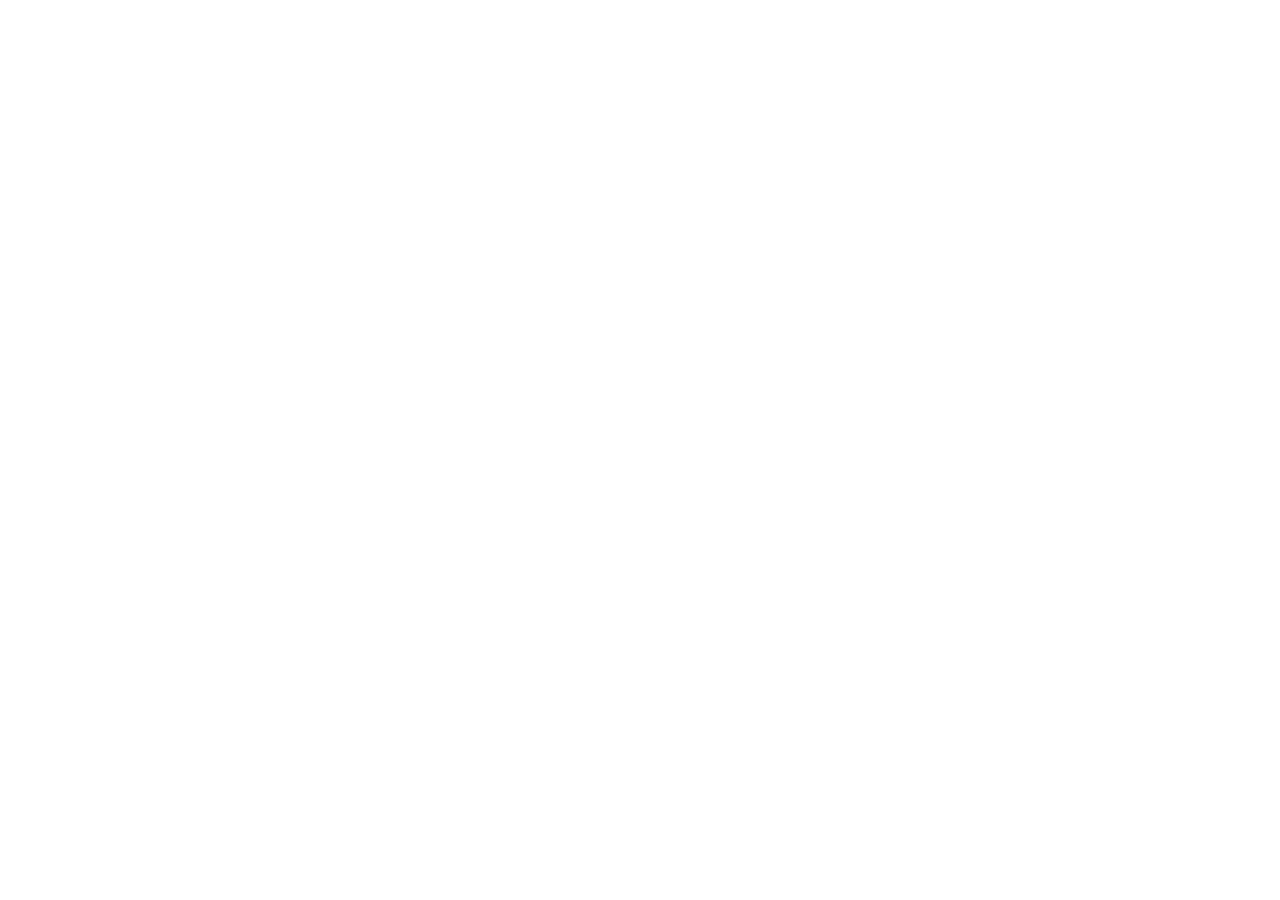
==== index.html @ 476dfc19 "Update index.html" ====
<!DOCTYPE html>
<html>
  <head>
    <meta charset="UTF-8">
    <meta name="viewport" content="width=device-width, height=device-height, initial-scale=1.0, maximum-scale=1.0, user-scalable=no">
    <title>Rafa Pérez | Currículum</title>
  </head>
  <body>
    <script SameSite="None; Secure" src="https://cdn.landbot.io/landbot-3/landbot-3.0.0.js"></script>
    <script>
      var myLandbot = new Landbot.Fullpage({
        configUrl: 'https://chats.landbot.io/v3/H-1134293-K5EE9TSSYN58JPHV/index.json',
      });
    </script>
  </body>
</html>
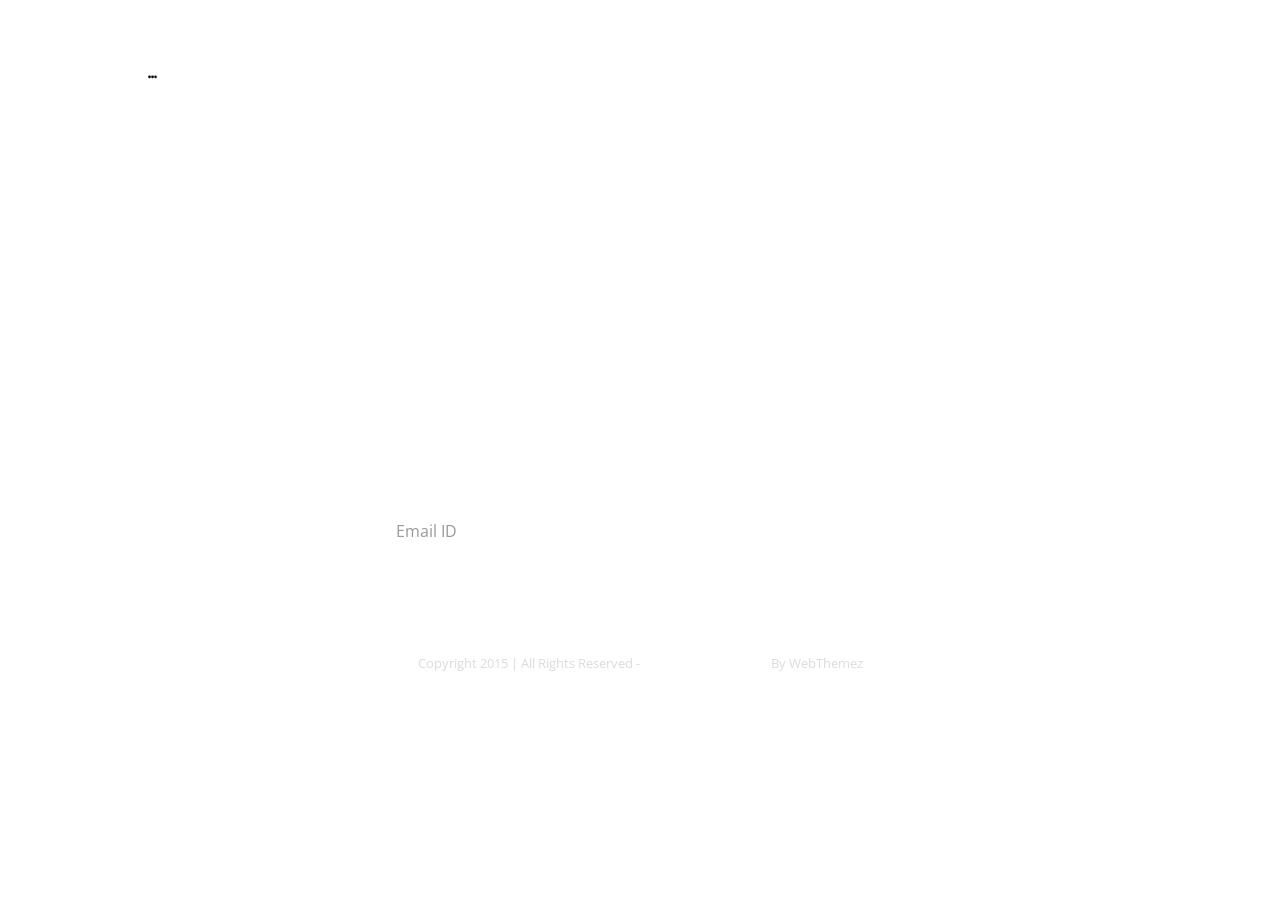
==== commit c0d43dd1: "Actualizacion Sitio en construcción" ====
--- a/index.html
+++ b/index.html
@@ -1,16 +1,116 @@
-<!DOCTYPE html>
-<html>
-  <head>
-    <meta charset="UTF-8">
-    <meta name="viewport" content="width=device-width, height=device-height, initial-scale=1.0, maximum-scale=1.0, user-scalable=no">
-    <title>Rafa Pérez | Currículum</title>
-  </head>
-  <body>
-    <script SameSite="None; Secure" src="https://cdn.landbot.io/landbot-3/landbot-3.0.0.js"></script>
-    <script>
-      var myLandbot = new Landbot.Fullpage({
-        configUrl: 'https://chats.landbot.io/v3/H-1134293-K5EE9TSSYN58JPHV/index.json',
-      });
-    </script>
-  </body>
+<!-- 
+Author URI: http://webthemez.com/ 
+-->
+<!doctype html>
+<!--[if IE 7 ]>
+<html lang="en-gb" class="isie ie7 oldie no-js">
+    <![endif]-->
+    <!--[if IE 8 ]>
+    <html lang="en-gb" class="isie ie8 oldie no-js">
+        <![endif]-->
+        <!--[if IE 9 ]>
+        <html lang="en-gb" class="isie ie9 no-js">
+            <![endif]-->
+            <!--[if (gt IE 9)|!(IE)]>
+            <!-->
+<html lang="en-gb" class="no-js">
+<!--
+<![endif]-->
+<head>
+<meta charset="utf-8">
+<meta name="viewport" content="width=device-width, initial-scale=1, maximum-scale=1">
+<!--[if lt IE 9]>
+<meta http-equiv="X-UA-Compatible" content="IE=edge,chrome=1">
+<![endif]-->
+<title>Next Responsive Coming Soon Bootstrap Template | Webthemez</title>
+<meta name="description" content="">
+<meta name="author" content="WebThemez">
+<!--[if lt IE 9]>
+<script src="http://html5shim.googlecode.com/svn/trunk/html5.js"></script>
+<![endif]-->
+<!--[if lte IE 8]>
+<script type="text/javascript" src="http://explorercanvas.googlecode.com/svn/trunk/excanvas.js"></script>
+<![endif]-->
+<link rel="stylesheet" href="css/bootstrap.min.css" />
+<link href="css/animate.css" rel="stylesheet" media="screen">
+<link rel="stylesheet" href="css/styles.css" />
+<link href="font/css/font-awesome.min.css" rel="stylesheet">
+</head>
+<body>
+	<!--/.header-->
+	<section id="home">
+		<div class="banner-container">
+			<div class="container">
+				<div class="row">
+					<div class="logo">
+						<img src="images/logo.png" alr='logo'/>
+					</div>
+				</div>
+				<div class="heading text-center">
+					<h2>We are coming soon!!!</h2>
+					<strong>Stay tuned for something amazing</strong>
+				</div>
+				<div class="countdown styled"></div>
+				<div class="row">
+					<div class="heading text-center sub"> 
+						<strong>Get subscribe to our mailing list for latest updates.. keep rocking!</strong>
+					</div>
+					<form class="newsLetter" action="" method="post">
+						<div class="subscribe">
+							<input class="form-control" type="email" placeholder="Email ID">
+								<button type="submit" class="btn">
+									<i class="fa fa-envelope"></i>
+								</button>
+							</div>
+							<!-- /.subscribe -->
+						</form>
+					</div>
+				</div>
+			</div>
+		</section>
+		<footer>
+			<div class="container">
+				<div class="social text-center">
+					<a href="#">
+						<i class="fa fa-twitter"></i>
+					</a>
+					<a href="#">
+						<i class="fa fa-facebook"></i>
+					</a>
+					<a href="#">
+						<i class="fa fa-dribbble"></i>
+					</a>
+					<a href="#">
+						<i class="fa fa-flickr"></i>
+					</a>
+					<a href="#">
+						<i class="fa fa-github"></i>
+					</a>
+				</div>
+				<div class="clear"></div>
+				<!--CLEAR FLOATS-->
+			</div>
+		</footer>
+		<!--/.page-section-->
+		<section class="copyright">
+			<div class="container">
+				<div class="row">
+					<div class="col-sm-12 text-center"> Copyright 2015 | All Rights Reserved - <a href="https://webthemez.com/free-bootstrap-templates/" target="_blank">Bootstrap Templates</a> By WebThemez
+					</div>
+				</div>
+				<!-- / .row -->
+			</div>
+		</section>
+		<!--[if lte IE 8]>
+		<script src="//ajax.googleapis.com/ajax/libs/jquery/1.11.0/jquery.min.js"></script>
+		<![endif]-->
+		<script src="js/modernizr-latest.js"></script>
+		<script src="js/jquery-1.8.2.min.js" type="text/javascript"></script>
+		<script src="js/bootstrap.min.js" type="text/javascript"></script>
+		<script src="js/jquery.nav.js" type="text/javascript"></script>
+		<script src="js/waypoints.js"></script>
+		<script src="js/Backstretch.js" type="text/javascript"></script>
+		<script src="js/custom.js" type="text/javascript"></script>
+		<script type="text/javascript" src="js/jquery.countdown.js"></script>
+	</body>
 </html>
--- a/css/styles.css
+++ b/css/styles.css
@@ -0,0 +1,634 @@
+/* 
+Author URI: http://webthemez.com/ 
+*/
+
+@import url(http://fonts.googleapis.com/css?family=Open+Sans:400,700,600);
+@import url(http://fonts.googleapis.com/css?family=Raleway:400,700);
+* {
+	margin: 0;
+	padding: 0;
+	font-family: 'Open Sans', sans-serif;
+}
+body {
+	height: 100%;
+	font-family: 'Open Sans', sans-serif;
+	font-size: 16px;
+	line-height: 1.7;
+	color: #666666;
+	-webkit-font-smoothing: antialiased;
+	-webkit-text-size-adjust: 100%;
+	background: #fff;
+	transition: all 0.3s linear;
+	-webkit-transition: all 0.3s linear;
+	-moz-transition: all 0.3s linear;
+	-o-transition: all 0.3s linear;
+}
+
+::selection {
+	color: #fff;
+	background: #FF5200;
+}
+
+::-moz-selection {
+ color: #fff;
+ background: #FF5200;
+}
+p {
+	color: #7B7B7B;
+	margin: 0 0 1em !important;
+}
+h1, h2, h3, h4, h5, h6, #home .heading strong {
+	font-family: 'Raleway', sans-serif;
+	color: #FFF;
+}
+.fitImage {
+	max-width: 100%;
+	vertical-align: middle;
+	display: inline-block;
+}
+.animated {
+	/* -webkit-animation-duration: 1s; */
+	animation-duration: 1s;
+	-webkit-animation-delay: 0s;
+	animation-delay: 0s;
+}
+.mcbook {
+	opacity: 0;
+}
+.show {
+	opacity: 1;
+}
+.pDark p {
+	color: #6D6D6D;
+}
+.pDark h3 {
+	color: #BEBEBE;
+}
+.btn {
+	background: #FF5200;
+}
+.btn:hover {
+	/* background: #145AC4; */
+	color: #145AC4;
+}
+.btn, .form-control, .team-socials i {
+	border-radius: 5px !important;
+}
+.form-group {
+	margin: 0 auto;
+	margin-bottom: 15px;
+	width: 75%;
+}
+.form-control {
+	border: none;
+	padding: 22px 4px;
+	outline: none;
+	color: #969696;
+	margin: 0;
+	width: 210px;
+	max-width: 100%;
+	display: block;
+	margin-bottom: 20px;
+	background: rgba(245, 242, 237, 0);
+	font-size: inherit;
+	border-radius: 0px !important;
+	width: 99%;
+	border: 1px solid rgba(255, 255, 255, 0.41);
+}
+.button-outline {
+	-webkit-font-smoothing: antialiased;
+	display: inline-block;
+	vertical-align: middle;
+	zoom: 1;
+	color: #fff;
+	padding: 10px 25px;
+	border: 2px solid #fff;
+	border-radius: 0px;
+	font-size: 16px;
+	font-weight: 400;
+	background: rgba(255,255,255,0.15);
+}
+.button-outline:hover {
+	color: #fff;
+	background: rgba(255,255,255,0.35);
+}
+a {
+	color: #fff;
+	text-decoration: none;
+	text-shadow: none;
+	-webkit-transition: all 0.2s linear;
+	-moz-transition: all 0.2s linear;
+	-ms-transition: all 0.2s linear;
+	-o-transition: all 0.2s linear;
+	transition: all 0.2s linear;
+}
+a:hover {
+	color: #145AC4;
+	text-decoration: none;
+}
+.btn {
+	border: 0px;
+	border-radius: 0px;
+}
+.btn-primary {
+	background: #fff;
+	border: 1px solid #fff !important;
+	color: #414141 !important;
+}
+.btn-secondary {
+	background: transparent;
+	border: 1px solid #fff !important;
+	color: #fff;
+}
+.btn-primary:hover {
+	background: #fff;
+}
+.btn-secondary:hover {
+	background: transparent;
+	color: #fff;
+}
+.btn {
+	color: #fff;
+	font-size: 18px;
+	min-height: 50px;
+	border-radius: 40px;
+	text-decoration: none;
+	display: inline-block;
+	line-height: 24px;
+	padding: 16px 30px 20px;
+	z-index: 1;
+	position: relative;
+	border: none;
+	margin-bottom: 15px;
+}
+.form-control {
+	border-radius: 0px;
+}
+.mrgn30 {
+	margin: 30px 0;
+}
+.copyright {
+	color: #DBDBDB;
+	padding: 0;
+	font-size: 13px;
+}
+#top {
+	position: relative;
+}
+.topHome {
+	position: fixed;
+	bottom: 20px;
+	right: 20px;
+	z-index: 5;
+}
+.topHome:hover {
+	color: #F89F9F;
+}
+ 
+#Header {
+	margin-bottom: 52px;
+	position: relative;
+	width: 100%;
+	height: 119px;
+	line-height: 118px;
+	z-index: 1;
+	padding-top: 30px
+}
+.logo {
+	width: auto;
+	margin: 0 auto;
+	padding: 16px;
+	height: 125px;
+	width: 128px;
+}
+.wrapper {
+	margin: 0 auto;
+	position: relative;
+	width: 100%;
+	z-index: 1;
+}
+#socialIcons {
+	display: block;
+}
+#socialIcons ul {
+	margin: 0px;
+	padding: 0px;
+	text-align: center;
+}
+#socialIcons ul li {
+	margin-right: 5px;
+	height: 35px;
+	line-height: 40px;
+	list-style-type: none;
+	display: inline-block;
+	background: rgba(224, 224, 224, 1);
+	border-radius: 47px;
+	padding: 5px;
+}
+#socialIcons ul li a {
+	width: 34px;
+	height: 34px;
+	display: inline-block;
+}
+.twitterIcon, .facebookIcon, .linkedInIcon, .pintrestIcon {
+	background: url('../images/social-icons.png') -74px 0px;
+}
+.facebookIcon {
+	background-position: 10px 0px;
+}
+.linkedInIcon {
+	background-position: -245px 0px;
+}
+.pintrestIcon {
+	background-position: -331px 0px;
+}
+.tempBy {
+	display: block;
+	text-align: center;
+	margin-top: 40px;
+	color: #8A8A8A;
+}
+ 
+#subscribe p {
+	text-align: center;
+}
+#subscribe input {
+	background: rgba(255, 255, 255, 0.52);
+	color: #7a7a7a;
+	font: bold 19px;
+	vertical-align: middle;
+	width: 293px;
+	border: 1px solid #000;
+	padding: 10px;
+}
+#subscribe input[type="button"] {
+	background: rgba(255, 255, 255, 1);
+	width: auto;
+	padding: 10px 25px;
+	cursor: pointer;
+	margin-left: -5px;
+	font-weight: bold;
+	font-size: 13px;
+	color: #000;
+}
+.callback, .simple {
+	font-size: 20px;
+	background: #27ae60;
+	padding: 0.5em 0.7em;
+	color: #ecf0f1;
+	margin-bottom: 50px;
+	-webkit-transition: background 0.5s ease-out;
+	transition: background 0.5s ease-out;
+}
+.callback {
+	cursor: pointer;
+}
+.ended {
+	background: #c0392b;
+}
+.countdown {
+	text-align: center;
+	margin-top: 90px;
+}
+.styled {
+	margin-bottom: 75px;
+}
+.styled div {
+	display: inline-block;
+	margin-left: 10px;
+	font-size: 55px;
+	font-weight: normal;
+	text-align: center;
+	margin: 0 25px;
+	height: 100px;
+	text-shadow: none;
+	vertical-align: middle;
+	color: #fff;
+	line-height: 53px;
+}
+#overlay {
+	background: rgba(0, 0, 0, 0.56) url(../images/overlays/01.png) top left repeat;
+	position: fixed;
+	top: 0px;
+	width: 100%;
+	bottom: 0px;
+	opacity: 0.8;
+}
+/* IE7 inline-block hack */
+*+html .styled div {
+	display: inline;
+	zoom: 1;
+}
+.styled div:first-child {
+	/* margin-left: 0; */
+}
+.styled div span {
+	display: block;
+	font-size: 18px;
+	margin-top: -15px;
+	font-weight: normal;
+	text-align: center;
+}
+.banner-container {
+	background-repeat: repeat;
+}
+/* wtMenu
+----------------------------------------------*/
+#mainNav {
+	position: fixed;
+	right: -200px;
+	width: 200px;
+	height: 100%;
+	top: 0;
+	z-index: 10;
+	text-align: left;
+} 
+/*home*/
+
+.heading h2 {
+	color: #fff;
+	font-size: 54px;
+}
+ .heading h3 {
+	font-size: 36px;
+	margin-top: 67px;
+}
+.heading strong {
+	color: #fff;
+	font-size: 27px;
+	font-weight: normal;
+}
+.sub{
+margin-top:60px;
+}
+.sub strong{
+font-size: 20px;
+} 
+.header {
+	position: fixed;
+	width: 100%;
+	background: rgba(27, 27, 27, 0.31);
+	z-index: 50;
+	border-radius: 0;
+	top: 0px;
+	border-bottom: 1px solid rgba(214, 214, 214, 0.26);
+}
+.addBg {
+	background: rgba(5, 5, 5, 0.94);
+	transition: all 0.3s linear;
+	-webkit-transition: all 0.3s linear;
+	-moz-transition: all 0.3s linear;
+	-o-transition: all 0.3s linear;
+}
+ 
+/*.carousel-inner*/
+ 
+.actionPanel {
+	padding: 25px 0;
+	background: #FF5200;
+}
+.actionPanel h3 {
+	margin: 0px;
+} 
+.logo {
+	font-size: 2.2em;
+	text-shadow: none;
+	margin: 8px 0 0 0;
+}
+.logo:hover {
+	color: #5A5A5A;
+}
+ 
+.page-section {
+	width: 100%;
+	height: auto;
+	padding: 35px 0;
+}
+ 
+.page-section h1 {
+	font-size: 3.5em;
+	margin: 90px 0 30px;
+	line-height: 1.2em;
+}
+.page-section h1 span {
+	font-weight: 200;
+}
+.page-section h2 {
+	color: #FF5200;
+}
+.page-section p {
+	font-size: 14px;
+	line-height: 24px;
+}
+.darkBg {
+	background: #000;
+}
+.darkBg .fa {
+	color: #FF5200;
+}
+#logo {
+	margin-top: 6.875rem;
+	text-align: center;
+}
+.hero-text p {
+	font-size: 1.6em;
+	color: #fff;
+	font-style: normal;
+	text-shadow: 1px 1px 1px #8F8F8F;
+}
+.arrow-link {
+	display: inline-block;
+	font-size: 32px;
+	margin-top: 20px;
+	height: 60px;
+	line-height: 60px;
+	overflow: hidden;
+	text-align: center;
+	vertical-align: top;
+	width: 60px;
+}
+a.arrow-link {
+	color: #FF5200;
+}
+a.arrow-link:hover {
+	color: #fff;
+}
+.colord {
+	background: rgba(0, 0, 0, 0.72);
+}
+.colord p {
+	color: rgba(255, 255, 255, 0.76);
+}
+.colord h3 {
+	color: #fff;
+}
+.hero-button {
+	text-align: center;
+	background: rgba(255, 255, 255, 0.36);
+	border: 1px solid #fff;
+	padding: 20px;
+	display: inline-block;
+	margin: 0 auto;
+	clear: left;
+	width: auto;
+}
+.hero-img {
+	text-align: center;
+	margin: 124px auto 24px auto;
+}
+.da-slider {
+	margin: 0 auto !important;
+}
+.heading h2 {
+	color: #FFF;
+} 
+
+.heading {
+	padding: 3px 10px;
+	padding-bottom: 15px;
+	margin-bottom: 12px;
+	display: block;
+}
+.pdingBtm30 {
+	padding-bottom: 30px;
+}
+img, video, iframe, embed, object {
+	max-width: 100%;
+	height: auto;
+}
+form.newsLetter {
+  max-width: 550px;
+  margin: 0 auto 20px;
+  height: 60px;
+  margin-top: 13px;
+  position: relative;
+}
+form.newsLetter .form-control {
+  height: 60px;
+  padding-right: 75px;
+}
+.form-control, .form-control:focus {
+  border-color: #fff;
+  color: #fff;
+  -webkit-box-shadow: none;
+  -moz-box-shadow: none;
+  -ms-box-shadow: none;
+  -o-box-shadow: none;
+  box-shadow: none;
+}
+.form-control, .btn {
+  background-color: transparent;
+  -webkit-border-radius: 0;
+  -moz-border-radius: 0;
+  -ms-border-radius: 0;
+  -o-border-radius: 0;
+  border-radius: 0;
+  -webkit-transition: all .25s;
+  -moz-transition: all .25s;
+  -ms-transition: all .25s;
+  -o-transition: all .25s;
+  transition: all .25s;
+}
+.form-control {
+  padding: 6px 30px;
+}
+form.newsLetter .btn {
+  width: 90px;
+  height: 60px;
+  border-left: 1px solid #fff;
+  position: absolute;
+  top: 0;
+  font-size: 25px;
+  border-radius: 0px !important;
+  right: 0;
+}
+.form-control, .btn {
+  background-color: transparent;
+  -webkit-border-radius: 0;
+  -moz-border-radius: 0;
+  -ms-border-radius: 0;
+  -o-border-radius: 0;
+  border-radius: 0;
+  -webkit-transition: all .25s;
+  -moz-transition: all .25s;
+  -ms-transition: all .25s;
+  -o-transition: all .25s;
+  transition: all .25s;
+}
+ 
+  
+.pageSection {
+	min-height: 600px;
+	padding: 20px;
+	background: #dddddd;
+}
+.pageSection:nth-child(odd) {
+	background: #eeeeee;
+}
+.socialIcons li {
+	list-style: none;
+	display: inline;
+	margin-right: 6px;
+}
+footer {
+	padding: 0;
+	margin-top: 30px;
+}
+.social a:hover {
+	color: #145AC4;
+}
+.social a {
+	font-size: 24px;
+	margin: 0 10px;
+	color: #fff;
+}
+.contact ul li {
+	margin-bottom: 10px;
+}
+.contact ul li i {
+	margin-right: 15px;
+}
+.portfolio-item img:hover {
+	width: 110%;
+	height: 110%;
+}
+.styled div{
+  width: 150px;
+  height: 150px; 
+  position: relative;
+  padding: 0 0 0 0;
+} 
+.styled div {
+	width: 150px;
+	height: 75px;
+	background: rgba(255, 255, 255, 0.26);
+	position: relative;
+}
+.styled div:before {
+	content: "";
+	position: absolute;
+	top: -50px;
+	left: 0;
+	width: 0;
+	height: 0;
+	border-left: 75px solid transparent;
+	border-right: 75px solid transparent;
+	border-bottom: 50px solid rgba(255, 255, 255, 0.26);
+}
+.styled div:after {
+	content: "";
+	position: absolute;
+	bottom: -50px;
+	left: 0;
+	width: 0;
+	height: 0;
+	border-left: 75px solid transparent;
+	border-right: 75px solid transparent;
+	border-top: 50px solid rgba(255, 255, 255, 0.26);
+}
+ @media (max-width:780px){
+.styled div { 
+  margin-top: 20px;
+  margin-bottom: 28px
+  }
+ }
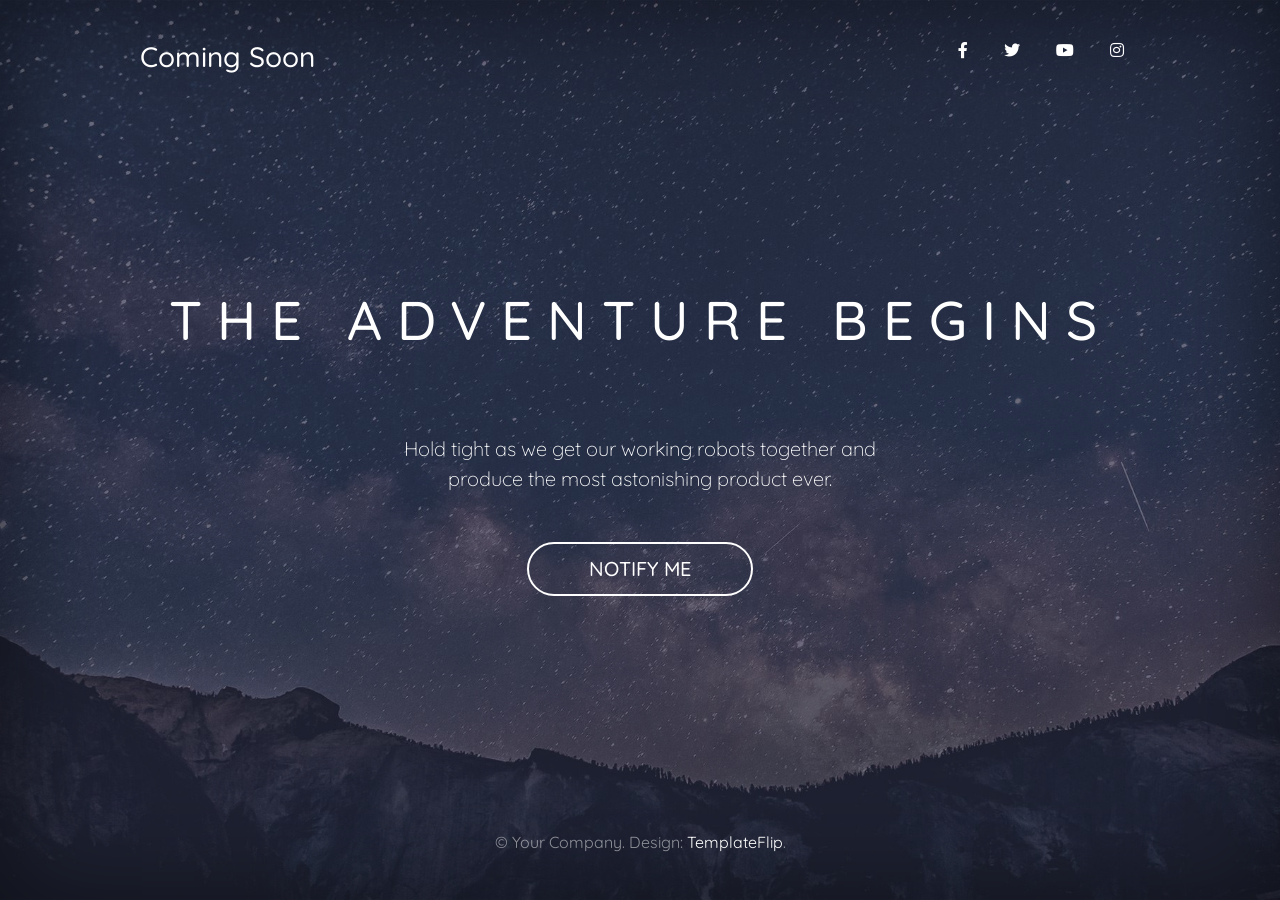
==== commit a3338e2c: "Actualización inicio" ====
--- a/index.html
+++ b/index.html
@@ -1,116 +1,71 @@
-<!-- 
-Author URI: http://webthemez.com/ 
--->
-<!doctype html>
-<!--[if IE 7 ]>
-<html lang="en-gb" class="isie ie7 oldie no-js">
-    <![endif]-->
-    <!--[if IE 8 ]>
-    <html lang="en-gb" class="isie ie8 oldie no-js">
-        <![endif]-->
-        <!--[if IE 9 ]>
-        <html lang="en-gb" class="isie ie9 no-js">
-            <![endif]-->
-            <!--[if (gt IE 9)|!(IE)]>
-            <!-->
-<html lang="en-gb" class="no-js">
-<!--
-<![endif]-->
-<head>
-<meta charset="utf-8">
-<meta name="viewport" content="width=device-width, initial-scale=1, maximum-scale=1">
-<!--[if lt IE 9]>
-<meta http-equiv="X-UA-Compatible" content="IE=edge,chrome=1">
-<![endif]-->
-<title>Next Responsive Coming Soon Bootstrap Template | Webthemez</title>
-<meta name="description" content="">
-<meta name="author" content="WebThemez">
-<!--[if lt IE 9]>
-<script src="http://html5shim.googlecode.com/svn/trunk/html5.js"></script>
-<![endif]-->
-<!--[if lte IE 8]>
-<script type="text/javascript" src="http://explorercanvas.googlecode.com/svn/trunk/excanvas.js"></script>
-<![endif]-->
-<link rel="stylesheet" href="css/bootstrap.min.css" />
-<link href="css/animate.css" rel="stylesheet" media="screen">
-<link rel="stylesheet" href="css/styles.css" />
-<link href="font/css/font-awesome.min.css" rel="stylesheet">
-</head>
-<body>
-	<!--/.header-->
-	<section id="home">
-		<div class="banner-container">
-			<div class="container">
-				<div class="row">
-					<div class="logo">
-						<img src="images/logo.png" alr='logo'/>
-					</div>
-				</div>
-				<div class="heading text-center">
-					<h2>We are coming soon!!!</h2>
-					<strong>Stay tuned for something amazing</strong>
-				</div>
-				<div class="countdown styled"></div>
-				<div class="row">
-					<div class="heading text-center sub"> 
-						<strong>Get subscribe to our mailing list for latest updates.. keep rocking!</strong>
-					</div>
-					<form class="newsLetter" action="" method="post">
-						<div class="subscribe">
-							<input class="form-control" type="email" placeholder="Email ID">
-								<button type="submit" class="btn">
-									<i class="fa fa-envelope"></i>
-								</button>
-							</div>
-							<!-- /.subscribe -->
-						</form>
-					</div>
-				</div>
-			</div>
-		</section>
-		<footer>
-			<div class="container">
-				<div class="social text-center">
-					<a href="#">
-						<i class="fa fa-twitter"></i>
-					</a>
-					<a href="#">
-						<i class="fa fa-facebook"></i>
-					</a>
-					<a href="#">
-						<i class="fa fa-dribbble"></i>
-					</a>
-					<a href="#">
-						<i class="fa fa-flickr"></i>
-					</a>
-					<a href="#">
-						<i class="fa fa-github"></i>
-					</a>
-				</div>
-				<div class="clear"></div>
-				<!--CLEAR FLOATS-->
-			</div>
-		</footer>
-		<!--/.page-section-->
-		<section class="copyright">
-			<div class="container">
-				<div class="row">
-					<div class="col-sm-12 text-center"> Copyright 2015 | All Rights Reserved - <a href="https://webthemez.com/free-bootstrap-templates/" target="_blank">Bootstrap Templates</a> By WebThemez
-					</div>
-				</div>
-				<!-- / .row -->
-			</div>
-		</section>
-		<!--[if lte IE 8]>
-		<script src="//ajax.googleapis.com/ajax/libs/jquery/1.11.0/jquery.min.js"></script>
-		<![endif]-->
-		<script src="js/modernizr-latest.js"></script>
-		<script src="js/jquery-1.8.2.min.js" type="text/javascript"></script>
-		<script src="js/bootstrap.min.js" type="text/javascript"></script>
-		<script src="js/jquery.nav.js" type="text/javascript"></script>
-		<script src="js/waypoints.js"></script>
-		<script src="js/Backstretch.js" type="text/javascript"></script>
-		<script src="js/custom.js" type="text/javascript"></script>
-		<script type="text/javascript" src="js/jquery.countdown.js"></script>
-	</body>
-</html>
+<!DOCTYPE html>
+<html lang="en-US">
+  <head>
+    <meta charset="UTF-8">
+    <meta http-equiv="X-UA-Compatible" content="IE=edge">
+    <meta name="viewport" content="width=device-width, initial-scale=1">
+    <title>Coming Soon Bootstrap Template - Coming Soon</title>
+    <link rel="preconnect" href="https://fonts.gstatic.com" crossorigin="crossorigin"/>
+    <link rel="preload" as="style" href="https://fonts.googleapis.com/css2?family=Quicksand:wght@300;400;500;700&amp;display=swap"/>
+    <link rel="stylesheet" href="https://fonts.googleapis.com/css2?family=Quicksand:wght@300;400;500;700&amp;display=swap" media="print" onload="this.media='all'"/>
+    <noscript>
+      <link rel="stylesheet" href="https://fonts.googleapis.com/css2?family=Quicksand:wght@300;400;500;700&amp;display=swap"/>
+    </noscript>
+    <link href="css/bootstrap.min.css?ver=1.2.0" rel="stylesheet">
+    <link href="css/font-awesome/css/all.min.css?ver=1.2.0" rel="stylesheet">
+    <link href="css/main.css?ver=1.2.0" rel="stylesheet">
+  </head>
+  <body id="top"><div class="site-wrapper">
+  <div class="site-wrapper-inner">
+    <div class="cover-container">
+      <div class="masthead clearfix">
+        <div class="inner">
+          <h3 class="masthead-brand">Coming Soon</h3>
+          <nav class="nav nav-masthead">
+            <a class="nav-link nav-social" href="#" title="Facebook"><i class="fab fa-facebook-f" aria-hidden="true"></i></a>
+            <a class="nav-link nav-social" href="#" title="Twitter"><i class="fab fa-twitter" aria-hidden="true"></i></a>
+            <a class="nav-link nav-social" href="#" title="Youtube"><i class="fab fa-youtube" aria-hidden="true"></i></a>
+            <a class="nav-link nav-social" href="#" title="Instagram"><i class="fab fa-instagram" aria-hidden="true"></i></a>
+          </nav>
+        </div>
+      </div>      
+      <div class="inner cover">
+        <h1 class="cover-heading">The adventure Begins</h1>
+        <p class="lead cover-copy">Hold tight as we get our working robots together and produce the most astonishing product ever.</p>
+        <p class="lead"><button type="button" class="btn btn-lg btn-default btn-notify" data-toggle="modal" data-target="#subscribeModal">Notify Me</button></p>
+      </div>
+      <div class="mastfoot">
+        <div class="inner">
+          <p>&copy; Your Company. Design: <a href="https://templateflip.com/" target="_blank">TemplateFlip</a>.</p>
+        </div>
+      </div>
+      <div class="modal fade" id="subscribeModal" tabindex="-1" role="dialog" aria-labelledby="subscribeModalLabel" aria-hidden="true">
+        <div class="modal-dialog" role="document">
+          <div class="modal-content">
+            <div class="modal-header">
+              <h5 class="modal-title" id="subscribeModalLabel">Get Notified on Launch:</h5>
+              <button type="button" class="close" data-dismiss="modal" aria-label="Close">
+                <span aria-hidden="true">&times;</span>
+              </button>
+            </div>
+            <div class="modal-body">
+              <form>
+                <div class="form-group">
+                  <label for="recipient-name" class="form-control-label">Enter you e-mail to get notified when we launch</label>
+                  <input type="text" class="form-control" id="recipient-name" placeholder="your-name@example.com">
+                </div>
+              </form>
+            </div>
+            <div class="modal-footer">
+              <button type="button" class="btn btn-default">Subscribe</button>
+            </div>
+          </div>
+        </div>
+    </div>
+  </div>
+</div>
+    <script src="scripts/jquery.slim.min.js?ver=1.2.0"></script>
+    <script src="scripts/bootstrap.bundle.min.js?ver=1.2.0"></script>
+    <script src="scripts/main.js?ver=1.2.0"></script>
+  </body>
+</html>
--- a/css/main.css
+++ b/css/main.css
@@ -0,0 +1,162 @@
+/*
+ * Globals
+ */
+/* Links */
+a,
+a:focus,
+a:hover {
+  color: #fff; }
+
+/* Custom default button */
+.btn-default {
+  color: #fff;
+  text-shadow: none;
+  /* Prevent inheritence from `body` */
+  background-color: transparent;
+  border: 2px solid #fff;
+  border-radius: 20px;
+  padding: 0.5rem 2rem; }
+
+.btn-default:hover,
+.btn-default:focus {
+  background-color: rgba(255, 255, 255, 0.3); }
+
+/*
+ * Base structure
+ */
+html,
+body {
+  height: 100%; }
+
+body {
+  background: url(../img/cover.jpg) no-repeat center center fixed;
+  background-size: cover;
+  color: #fff;
+  text-align: center;
+  font-family: 'Quicksand', sans-serif; }
+
+/* Extra markup and styles for table-esque vertical and horizontal centering */
+.site-wrapper {
+  display: table;
+  width: 100%;
+  height: 100%;
+  /* For at least Firefox */
+  min-height: 100%;
+  background: rgba(48, 53, 70, 0.5);
+  box-shadow: inset 0 0 100px rgba(0, 0, 0, 0.5); }
+
+.site-wrapper-inner {
+  display: table-cell;
+  vertical-align: top; }
+
+.cover-container {
+  margin-right: auto;
+  margin-left: auto; }
+
+/* Padding for spacing */
+.inner {
+  padding: 30px; }
+
+/*
+ * Header
+ */
+.masthead-brand {
+  margin-top: 10px;
+  margin-bottom: 10px; }
+
+.nav-masthead {
+  text-align: center;
+  display: block; }
+
+.nav-masthead .nav-link {
+  display: inline-block; }
+
+@media (min-width: 768px) {
+  .masthead-brand {
+    float: left; }
+  .nav-masthead {
+    float: right; } }
+
+/*
+ * Cover
+ */
+.cover {
+  padding: 0 20px; }
+
+.cover .btn-notify {
+  padding: 10px 60px;
+  font-weight: 500;
+  text-transform: uppercase;
+  border-radius: 40px; }
+
+.cover-heading {
+  font-weight: 500;
+  text-transform: uppercase;
+  letter-spacing: 10px;
+  font-size: 2rem;
+  margin-bottom: 5rem; }
+
+@media (min-width: 768px) {
+  .cover-heading {
+    font-size: 3.4rem;
+    letter-spacing: 15px; } }
+
+.cover-copy {
+  max-width: 500px;
+  margin: 0 auto 3rem; }
+
+/*
+ * Footer
+ */
+.mastfoot {
+  color: #999;
+  /* IE8 proofing */
+  color: rgba(255, 255, 255, 0.5); }
+
+/*
+ * Subscribe modal box
+ */
+#subscribeModal .modal-content {
+  background-color: #303546;
+  color: #fff;
+  text-align: left; }
+
+#subscribeModal .modal-header, #subscribeModal .modal-footer {
+  border: 0; }
+
+#subscribeModal .close {
+  color: #fff; }
+
+#subscribeModal .form-control {
+  margin-top: 1rem;
+  background: rgba(0, 0, 0, 0.4);
+  color: #fff; }
+  #subscribeModal .form-control:focus {
+    border-color: #49506a; }
+
+/*
+ * Affix and center
+ */
+@media (min-width: 768px) {
+  /* Pull out the header and footer */
+  .masthead {
+    position: fixed;
+    top: 0; }
+  .mastfoot {
+    position: fixed;
+    bottom: 0; }
+  /* Start the vertical centering */
+  .site-wrapper-inner {
+    vertical-align: middle; }
+  /* Handle the widths */
+  .masthead,
+  .mastfoot,
+  .cover-container {
+    width: 100%;
+    /* Must be percentage or pixels for horizontal alignment */ } }
+
+@media (min-width: 992px) {
+  .masthead,
+  .mastfoot,
+  .cover-container {
+    width: 1060px; } }
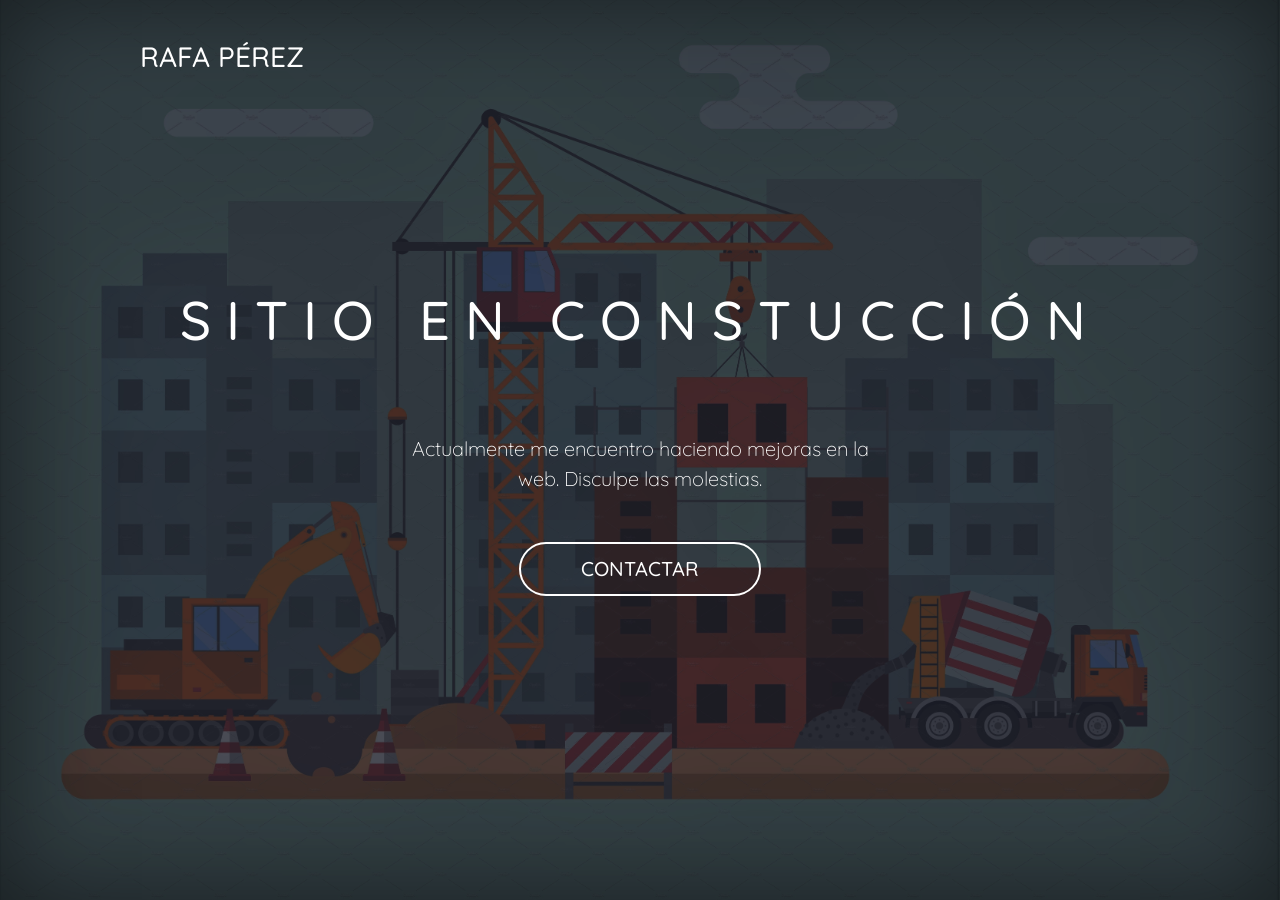
==== commit 96d67d62: "Sitio en construccion" ====
--- a/index.html
+++ b/index.html
@@ -4,7 +4,7 @@
     <meta charset="UTF-8">
     <meta http-equiv="X-UA-Compatible" content="IE=edge">
     <meta name="viewport" content="width=device-width, initial-scale=1">
-    <title>Coming Soon Bootstrap Template - Coming Soon</title>
+    <title>Rafa Pérez - En construcción</title>
     <link rel="preconnect" href="https://fonts.gstatic.com" crossorigin="crossorigin"/>
     <link rel="preload" as="style" href="https://fonts.googleapis.com/css2?family=Quicksand:wght@300;400;500;700&amp;display=swap"/>
     <link rel="stylesheet" href="https://fonts.googleapis.com/css2?family=Quicksand:wght@300;400;500;700&amp;display=swap" media="print" onload="this.media='all'"/>
@@ -20,30 +20,19 @@
     <div class="cover-container">
       <div class="masthead clearfix">
         <div class="inner">
-          <h3 class="masthead-brand">Coming Soon</h3>
-          <nav class="nav nav-masthead">
-            <a class="nav-link nav-social" href="#" title="Facebook"><i class="fab fa-facebook-f" aria-hidden="true"></i></a>
-            <a class="nav-link nav-social" href="#" title="Twitter"><i class="fab fa-twitter" aria-hidden="true"></i></a>
-            <a class="nav-link nav-social" href="#" title="Youtube"><i class="fab fa-youtube" aria-hidden="true"></i></a>
-            <a class="nav-link nav-social" href="#" title="Instagram"><i class="fab fa-instagram" aria-hidden="true"></i></a>
-          </nav>
+          <h3 class="masthead-brand">RAFA PÉREZ</h3>
         </div>
       </div>      
       <div class="inner cover">
-        <h1 class="cover-heading">The adventure Begins</h1>
-        <p class="lead cover-copy">Hold tight as we get our working robots together and produce the most astonishing product ever.</p>
-        <p class="lead"><button type="button" class="btn btn-lg btn-default btn-notify" data-toggle="modal" data-target="#subscribeModal">Notify Me</button></p>
-      </div>
-      <div class="mastfoot">
-        <div class="inner">
-          <p>&copy; Your Company. Design: <a href="https://templateflip.com/" target="_blank">TemplateFlip</a>.</p>
-        </div>
+        <h1 class="cover-heading">Sitio en constucción</h1>
+        <p class="lead cover-copy">Actualmente me encuentro haciendo mejoras en la web. Disculpe las molestias.</p>
+        <p class="lead"><button type="button" class="btn btn-lg btn-default btn-notify" data-toggle="modal" data-target="#subscribeModal">Contactar</button></p>
       </div>
       <div class="modal fade" id="subscribeModal" tabindex="-1" role="dialog" aria-labelledby="subscribeModalLabel" aria-hidden="true">
         <div class="modal-dialog" role="document">
           <div class="modal-content">
             <div class="modal-header">
-              <h5 class="modal-title" id="subscribeModalLabel">Get Notified on Launch:</h5>
+              <h5 class="modal-title" id="subscribeModalLabel">Datos de contacto:</h5>
               <button type="button" class="close" data-dismiss="modal" aria-label="Close">
                 <span aria-hidden="true">&times;</span>
               </button>
@@ -51,13 +40,10 @@
             <div class="modal-body">
               <form>
                 <div class="form-group">
-                  <label for="recipient-name" class="form-control-label">Enter you e-mail to get notified when we launch</label>
-                  <input type="text" class="form-control" id="recipient-name" placeholder="your-name@example.com">
+                  <p for="recipient-name" class="form-control-label">rafaperezweb@gmail.com</p>
+                  <p for="recipient-phone" class="form-control-label">+34 611 459 125</p>
                 </div>
               </form>
-            </div>
-            <div class="modal-footer">
-              <button type="button" class="btn btn-default">Subscribe</button>
             </div>
           </div>
         </div>
--- a/css/main.css
+++ b/css/main.css
@@ -30,6 +30,7 @@
 
 body {
   background: url(../img/cover.jpg) no-repeat center center fixed;
+  background-blend-mode: luminosity;
   background-size: cover;
   color: #fff;
   text-align: center;
